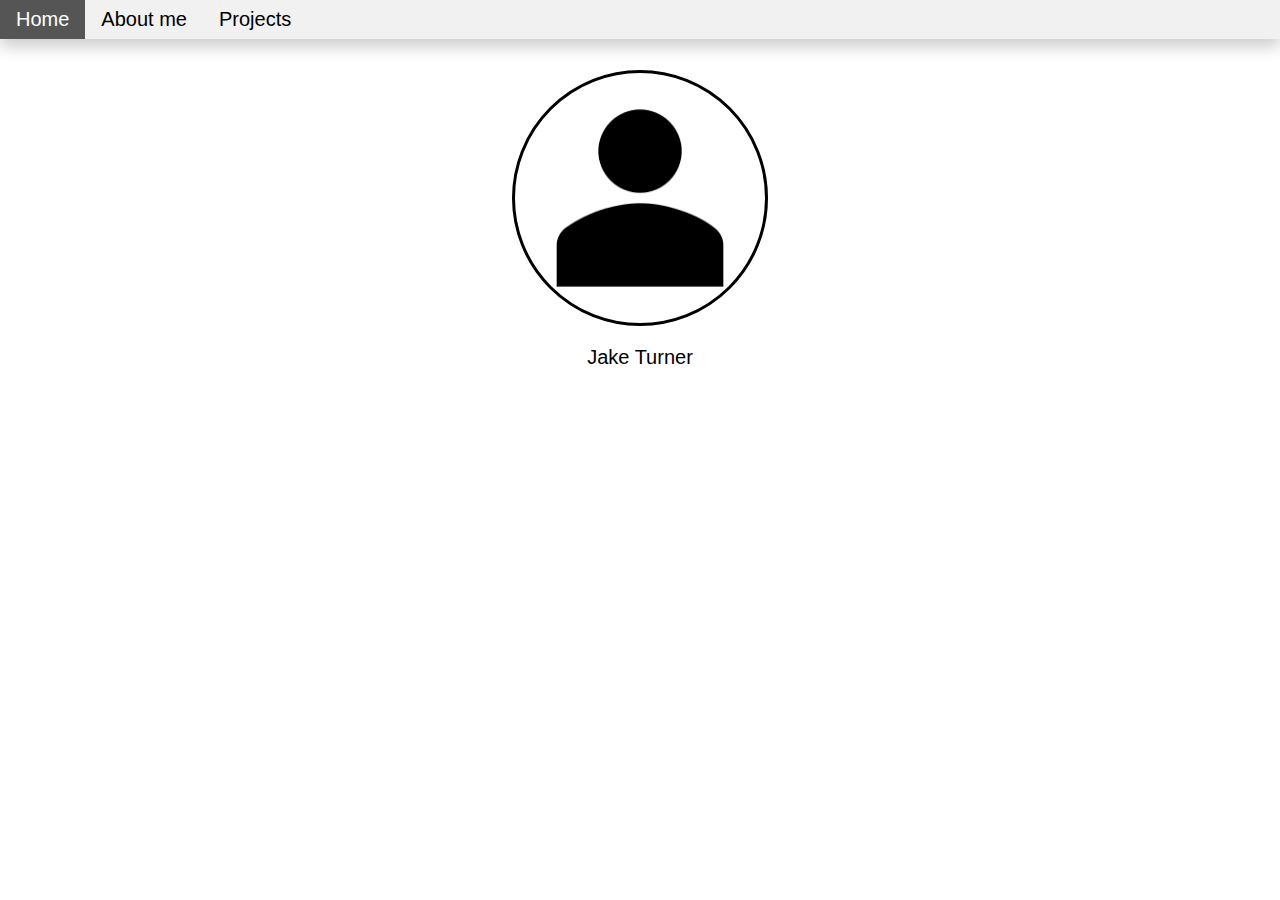
==== Portfolio/html/aboutMe.html @ da581035 "Change to portfolio commit" ====
<!DOCTYPE html>
<html lang="en">
<head>
    <meta charset="UTF-8">
    <script src="../js/utils.js"></script>
    <link rel="stylesheet" href="../css/global.css">
    <meta name="viewport" content="width=device-width, initial-scale=1.0">
    <title>Document</title>
</head>
<body>
    <script>
        loadNav();
    </script>

<div id="welcomeContainer">
    <div id="welcomeContent">
        <img id="welcomeImg" src="../img/person.png">

        <p>Jake Turner</p>

    </div>
</div>
    
</body>
</html>
---- Portfolio/css/global.css ----
body {
    margin: 0;
    padding: 0;
    font-family: arial;
  }

nav{
    box-shadow: 0px 8px 16px 0px rgba(0,0,0,0.2);
    overflow: hidden;
    position: fixed;
    top: 0;
    width: 100%;
  }

ul {
    list-style-type: none;
    margin: 0;
    padding: 0;
    overflow: hidden;
    background-color: #f1f1f1;
  }
  
  li {
    float: left;
    font-size: 20px;
  }
  
  li a {
    display: block;
    color: #000;
    text-align: center;
    padding: 8px 16px;
    text-decoration: none;
  }
  
  li a:hover {
    background-color: #555;
    color: white;
  }
  
  img {
    display: block;
    width: 250px;
    margin-left: auto;
    margin-right: auto;
    border-style: solid;
    border-radius: 50%;
  }

  #welcomeContainer{
    margin-left: auto;
    margin-right: auto;
    padding-top: 50px;
  }

  #welcomeContent{
    font-size: 20px;
    padding: 20px;
    text-align: center;
   
  }
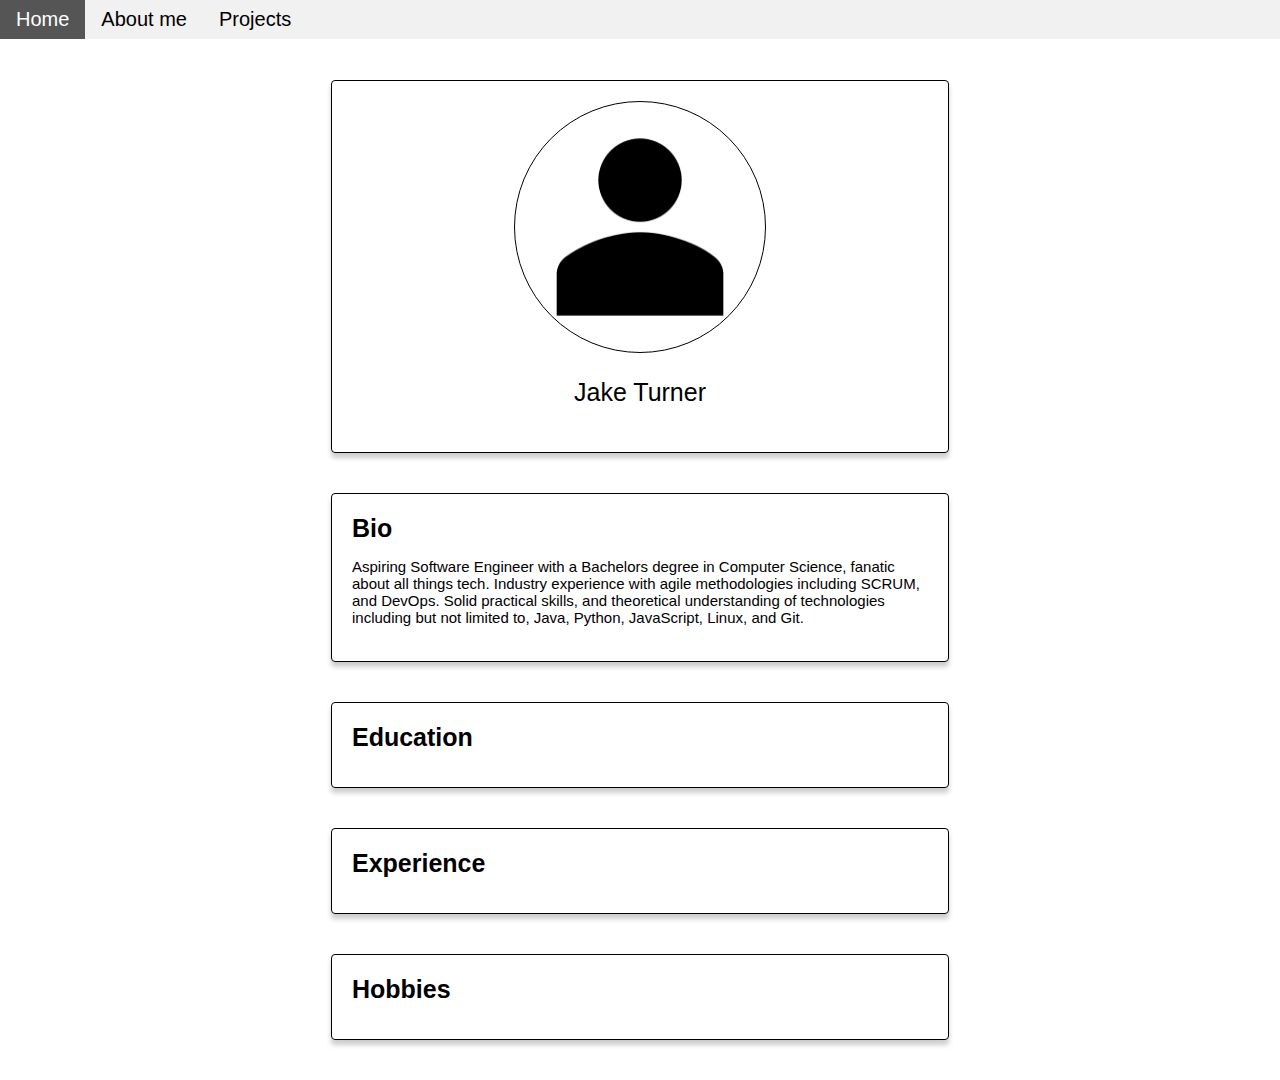
==== commit e8835c73: "About me page and content added" ====
--- a/Portfolio/html/aboutMe.html
+++ b/Portfolio/html/aboutMe.html
@@ -1,5 +1,6 @@
 <!DOCTYPE html>
 <html lang="en">
+
 <head>
     <meta charset="UTF-8">
     <script src="../js/utils.js"></script>
@@ -7,19 +8,66 @@
     <meta name="viewport" content="width=device-width, initial-scale=1.0">
     <title>Document</title>
 </head>
+
 <body>
     <script>
         loadNav();
     </script>
 
-<div id="welcomeContainer">
-    <div id="welcomeContent">
-        <img id="welcomeImg" src="../img/person.png">
+    <div class="contentContainer">
 
-        <p>Jake Turner</p>
+        <div class="content">
+        
+            <img id="welcomeImg" src="../img/person.png">
+            <p>Jake Turner</p>
+
+        </div>
+
+        <div class="content">        
+            <div id="bioContainer">
+                <h1>Bio</h1>
+                <p> 
+                    Aspiring Software Engineer with a Bachelors degree in Computer Science, fanatic about all things tech. 
+                    Industry experience with agile methodologies including SCRUM, and DevOps. 
+                    Solid practical skills, and theoretical understanding of technologies including but not limited to, 
+                    Java, Python, JavaScript, Linux, and Git. 
+                </p>
+            </div>
+
+        </div>
+
+        <div class="content">        
+            <div id="bioContainer">
+                <h1>Education</h1>
+                <p> 
+                   
+                </p>
+            </div>
+
+        </div>
+
+        <div class="content">        
+            <div id="bioContainer">
+                <h1>Experience</h1>
+                <p> 
+                   
+                </p>
+            </div>
+
+        </div>
+
+        <div class="content">        
+            <div id="bioContainer">
+                <h1>Hobbies</h1>
+                <p> 
+                   
+                </p>
+            </div>
+
+        </div>
 
     </div>
-</div>
-    
+
 </body>
+
 </html>--- a/Portfolio/css/global.css
+++ b/Portfolio/css/global.css
@@ -1,11 +1,11 @@
 body {
     margin: 0;
+    margin-top: 40px;
     padding: 0;
     font-family: arial;
   }
 
 nav{
-    box-shadow: 0px 8px 16px 0px rgba(0,0,0,0.2);
     overflow: hidden;
     position: fixed;
     top: 0;
@@ -39,23 +39,44 @@
   }
   
   img {
+    
     display: block;
     width: 250px;
     margin-left: auto;
     margin-right: auto;
     border-style: solid;
+    border-width: 1.2px;
     border-radius: 50%;
   }
 
-  #welcomeContainer{
+  .contentContainer{
+    margin-top: 80px;
+  }
+
+  .content{
+    box-shadow: 0px 5px 5px 0px rgba(0,0,0,0.2);
+    width: 45%;
+    padding: 20px;
+    font-size: 25px;
+    text-align: center;
+  
+    border-style: solid;
+    border-width: 1.2px;
+    border-radius: 4px;
+    
     margin-left: auto;
     margin-right: auto;
-    padding-top: 50px;
+    margin-top: 40px;
+    margin-bottom: 40px;
+  }
+  
+  h1{
+    margin: 0;
+    text-align: left;
+    font-size: 25px;
   }
 
-  #welcomeContent{
-    font-size: 20px;
-    padding: 20px;
-    text-align: center;
-   
-  }+  #bioContainer{
+    font-size: 15px;
+    text-align: left;
+  }
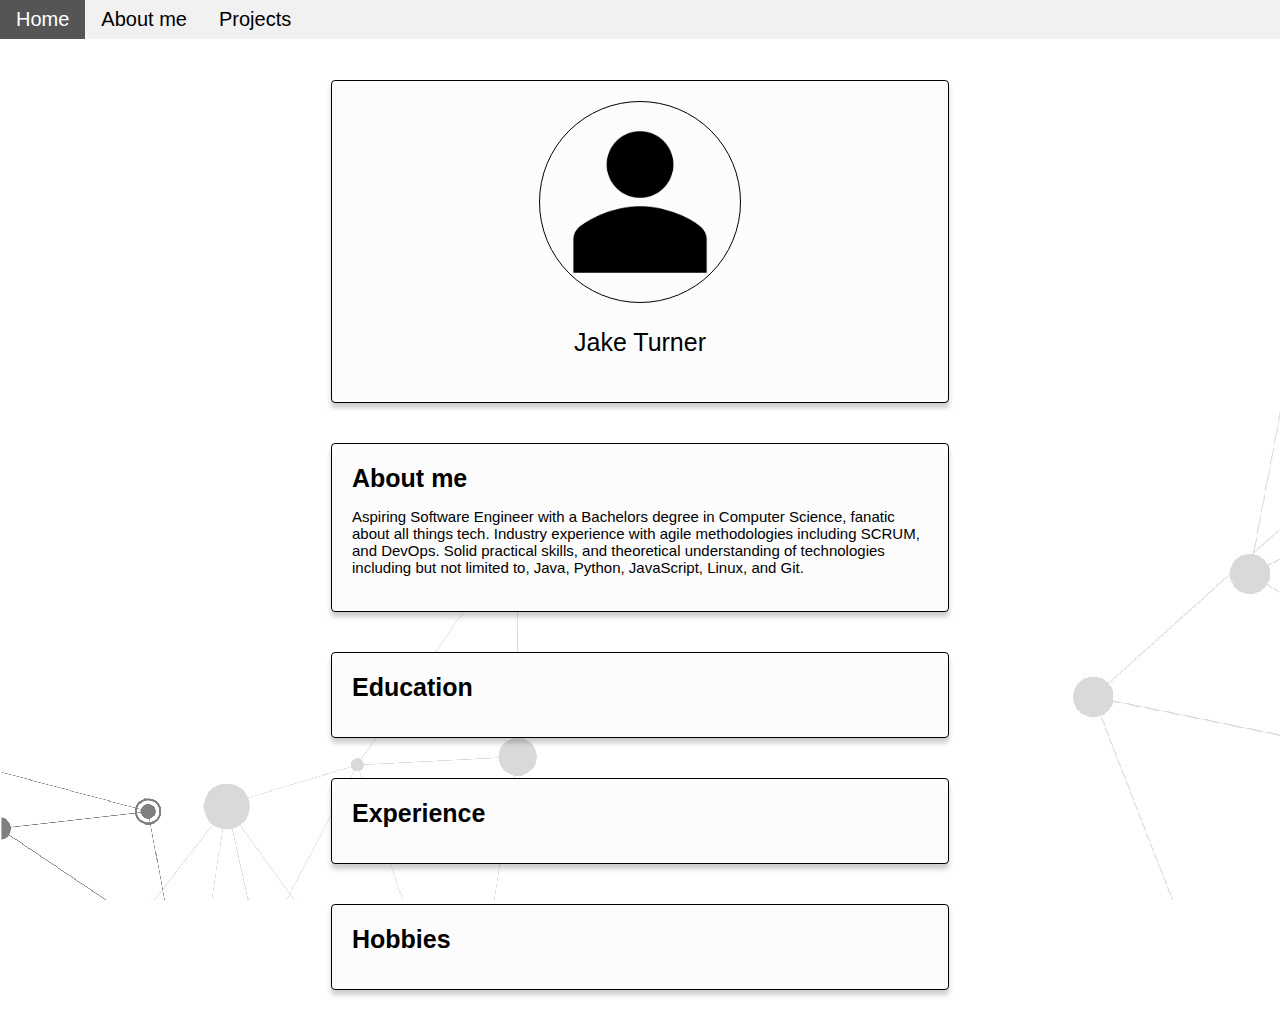
==== commit 91ba5930: "About me content added" ====
--- a/Portfolio/html/aboutMe.html
+++ b/Portfolio/html/aboutMe.html
@@ -16,58 +16,52 @@
 
     <div class="contentContainer">
 
-        <div class="content">
-        
+        <div class="content" id="pictureDiv">
             <img id="welcomeImg" src="../img/person.png">
             <p>Jake Turner</p>
-
         </div>
 
-        <div class="content">        
+        <div class="content">
             <div id="bioContainer">
-                <h1>Bio</h1>
-                <p> 
-                    Aspiring Software Engineer with a Bachelors degree in Computer Science, fanatic about all things tech. 
-                    Industry experience with agile methodologies including SCRUM, and DevOps. 
-                    Solid practical skills, and theoretical understanding of technologies including but not limited to, 
-                    Java, Python, JavaScript, Linux, and Git. 
+                <h1>About me</h1>
+                <p>
+                    Aspiring Software Engineer with a Bachelors degree in Computer Science, fanatic about all things
+                    tech.
+                    Industry experience with agile methodologies including SCRUM, and DevOps.
+                    Solid practical skills, and theoretical understanding of technologies including but not limited to,
+                    Java, Python, JavaScript, Linux, and Git.
                 </p>
             </div>
-
         </div>
 
-        <div class="content">        
+        <div class="content">
             <div id="bioContainer">
                 <h1>Education</h1>
-                <p> 
-                   
+                <p>
+
                 </p>
             </div>
-
         </div>
 
-        <div class="content">        
+        <div class="content">
             <div id="bioContainer">
                 <h1>Experience</h1>
-                <p> 
-                   
+                <p>
+
                 </p>
             </div>
-
         </div>
 
-        <div class="content">        
+        <div class="content">
             <div id="bioContainer">
                 <h1>Hobbies</h1>
-                <p> 
-                   
+                <p>
+
                 </p>
             </div>
-
         </div>
 
     </div>
-
 </body>
 
 </html>--- a/Portfolio/css/global.css
+++ b/Portfolio/css/global.css
@@ -3,6 +3,8 @@
     margin-top: 40px;
     padding: 0;
     font-family: arial;
+    background-image: url("../img/background.jpg");
+    background-attachment: fixed;
   }
 
 nav{
@@ -39,9 +41,8 @@
   }
   
   img {
-    
     display: block;
-    width: 250px;
+    width: 200px;
     margin-left: auto;
     margin-right: auto;
     border-style: solid;
@@ -59,6 +60,7 @@
     padding: 20px;
     font-size: 25px;
     text-align: center;
+    background-color:#fcfcfc;
   
     border-style: solid;
     border-width: 1.2px;
@@ -79,4 +81,4 @@
   #bioContainer{
     font-size: 15px;
     text-align: left;
-  }
+  }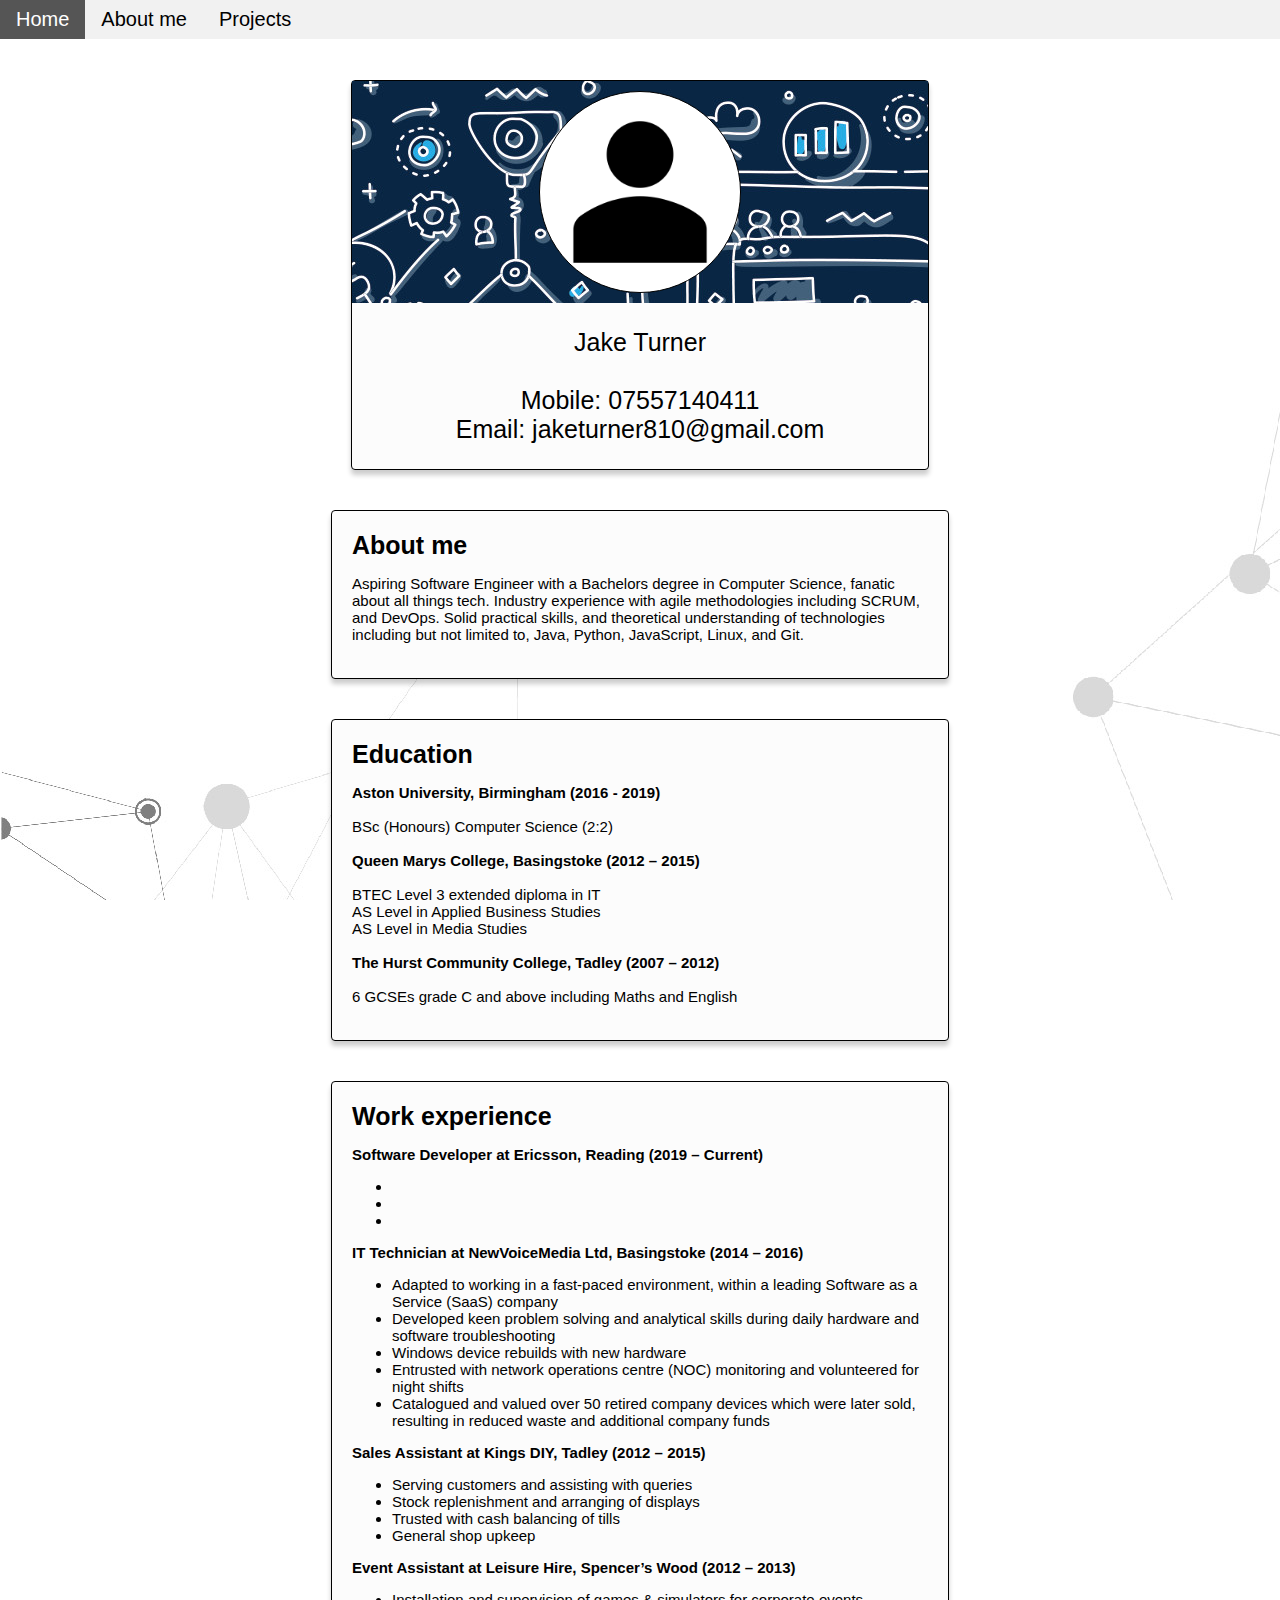
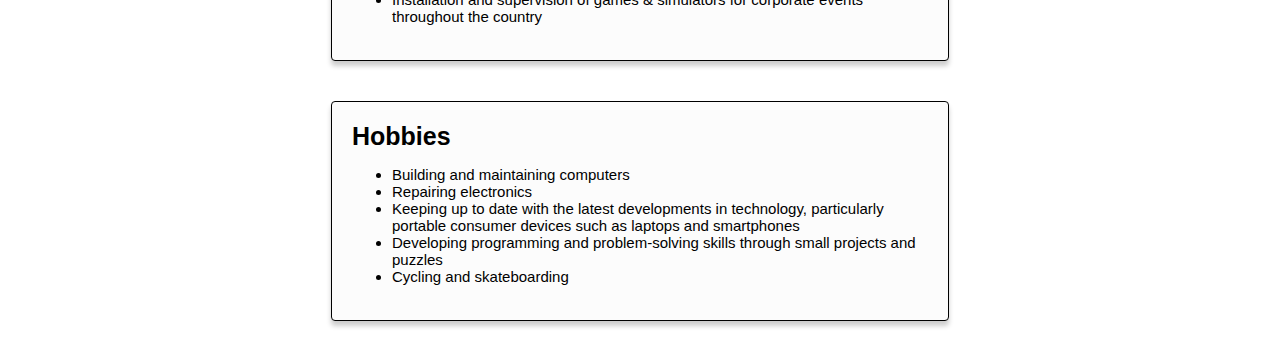
==== commit 158a0fc7: "CV information added to about me page" ====
--- a/Portfolio/html/aboutMe.html
+++ b/Portfolio/html/aboutMe.html
@@ -13,14 +13,18 @@
     <script>
         loadNav();
     </script>
-
     <div class="contentContainer">
-
-        <div class="content" id="pictureDiv">
-            <img id="welcomeImg" src="../img/person.png">
-            <p>Jake Turner</p>
+        <div class="content" id="profileHeader">
+            <div id="pictureDiv">
+                <img id="welcomeImg" src="../img/person.png">
+            </div>
+            <p>
+                Jake Turner <br>
+                <br>
+                Mobile: 07557140411 <br>
+                Email: jaketurner810@gmail.com <br>
+            </p>
         </div>
-
         <div class="content">
             <div id="bioContainer">
                 <h1>About me</h1>
@@ -33,34 +37,76 @@
                 </p>
             </div>
         </div>
-
         <div class="content">
             <div id="bioContainer">
                 <h1>Education</h1>
                 <p>
-
+                    <b>Aston University, Birmingham (2016 - 2019)</b><br>
+                    <br>
+                    BSc (Honours) Computer Science (2:2) <br>
+                    <br>
+                    <b>Queen Marys College, Basingstoke (2012 – 2015)</b><br>
+                    <br>
+                    BTEC Level 3 extended diploma in IT <br>
+                    AS Level in Applied Business Studies <br>
+                    AS Level in Media Studies <br>
+                    <br>
+                    <b>The Hurst Community College, Tadley (2007 – 2012)</b><br>
+                    <br>
+                    6 GCSEs grade C and above including Maths and English
                 </p>
             </div>
         </div>
-
         <div class="content">
             <div id="bioContainer">
-                <h1>Experience</h1>
+                <h1>Work experience</h1>
                 <p>
-
+                    <b>Software Developer at Ericsson, Reading (2019 – Current)</b>
+                    <ul class="experienceList">
+                        <li></li>
+                        <li></li>
+                        <li></li>
+                    </ul>
+                    <b>IT Technician at NewVoiceMedia Ltd, Basingstoke (2014 – 2016)</b>
+                    <ul class="experienceList">
+                        <li>Adapted to working in a fast-paced environment, within a leading Software as a Service
+                            (SaaS) company</li>
+                        <li>Developed keen problem solving and analytical skills during daily hardware and software
+                            troubleshooting</li>
+                        <li>Windows device rebuilds with new hardware</li>
+                        <li>Entrusted with network operations centre (NOC) monitoring and volunteered for night shifts
+                        </li>
+                        <li>Catalogued and valued over 50 retired company devices which were later sold, resulting in
+                            reduced waste and additional company funds</li>
+                    </ul>
+                    <b> Sales Assistant at Kings DIY, Tadley (2012 – 2015)</b>
+                    <ul class="experienceList">
+                        <li>Serving customers and assisting with queries</li>
+                        <li>Stock replenishment and arranging of displays</li>
+                        <li>Trusted with cash balancing of tills</li>
+                        <li>General shop upkeep </li>
+                    </ul>
+                    <b>Event Assistant at Leisure Hire, Spencer’s Wood (2012 – 2013)</b>
+                    <ul>
+                        <li>Installation and supervision of games & simulators for corporate events throughout the
+                            country</li>
+                    </ul>
                 </p>
             </div>
         </div>
-
         <div class="content">
             <div id="bioContainer">
                 <h1>Hobbies</h1>
-                <p>
-
-                </p>
+                <ul class="experienceList">
+                    <li>Building and maintaining computers</li>
+                    <li>Repairing electronics</li>
+                    <li>Keeping up to date with the latest developments in technology, particularly portable consumer
+                        devices such as laptops and smartphones</li>
+                    <li>Developing programming and problem-solving skills through small projects and puzzles</li>
+                    <li>Cycling and skateboarding</li>
+                </ul>
             </div>
         </div>
-
     </div>
 </body>
 
--- a/Portfolio/css/global.css
+++ b/Portfolio/css/global.css
@@ -14,7 +14,7 @@
     width: 100%;
   }
 
-ul {
+.navUl {
     list-style-type: none;
     margin: 0;
     padding: 0;
@@ -22,12 +22,12 @@
     background-color: #f1f1f1;
   }
   
-  li {
+  .navLi {
     float: left;
     font-size: 20px;
   }
   
-  li a {
+  .navLi a {
     display: block;
     color: #000;
     text-align: center;
@@ -35,7 +35,7 @@
     text-decoration: none;
   }
   
-  li a:hover {
+  .navLi a:hover {
     background-color: #555;
     color: white;
   }
@@ -48,6 +48,7 @@
     border-style: solid;
     border-width: 1.2px;
     border-radius: 50%;
+    background-color: white;
   }
 
   .contentContainer{
@@ -61,11 +62,9 @@
     font-size: 25px;
     text-align: center;
     background-color:#fcfcfc;
-  
     border-style: solid;
     border-width: 1.2px;
     border-radius: 4px;
-    
     margin-left: auto;
     margin-right: auto;
     margin-top: 40px;
@@ -81,4 +80,14 @@
   #bioContainer{
     font-size: 15px;
     text-align: left;
-  }+  }
+
+  #pictureDiv{
+    padding: 10px;
+    background-image: url(../img/coverImg.jfif);
+  }
+
+  #profileHeader{
+    padding: 0;
+  }
+
